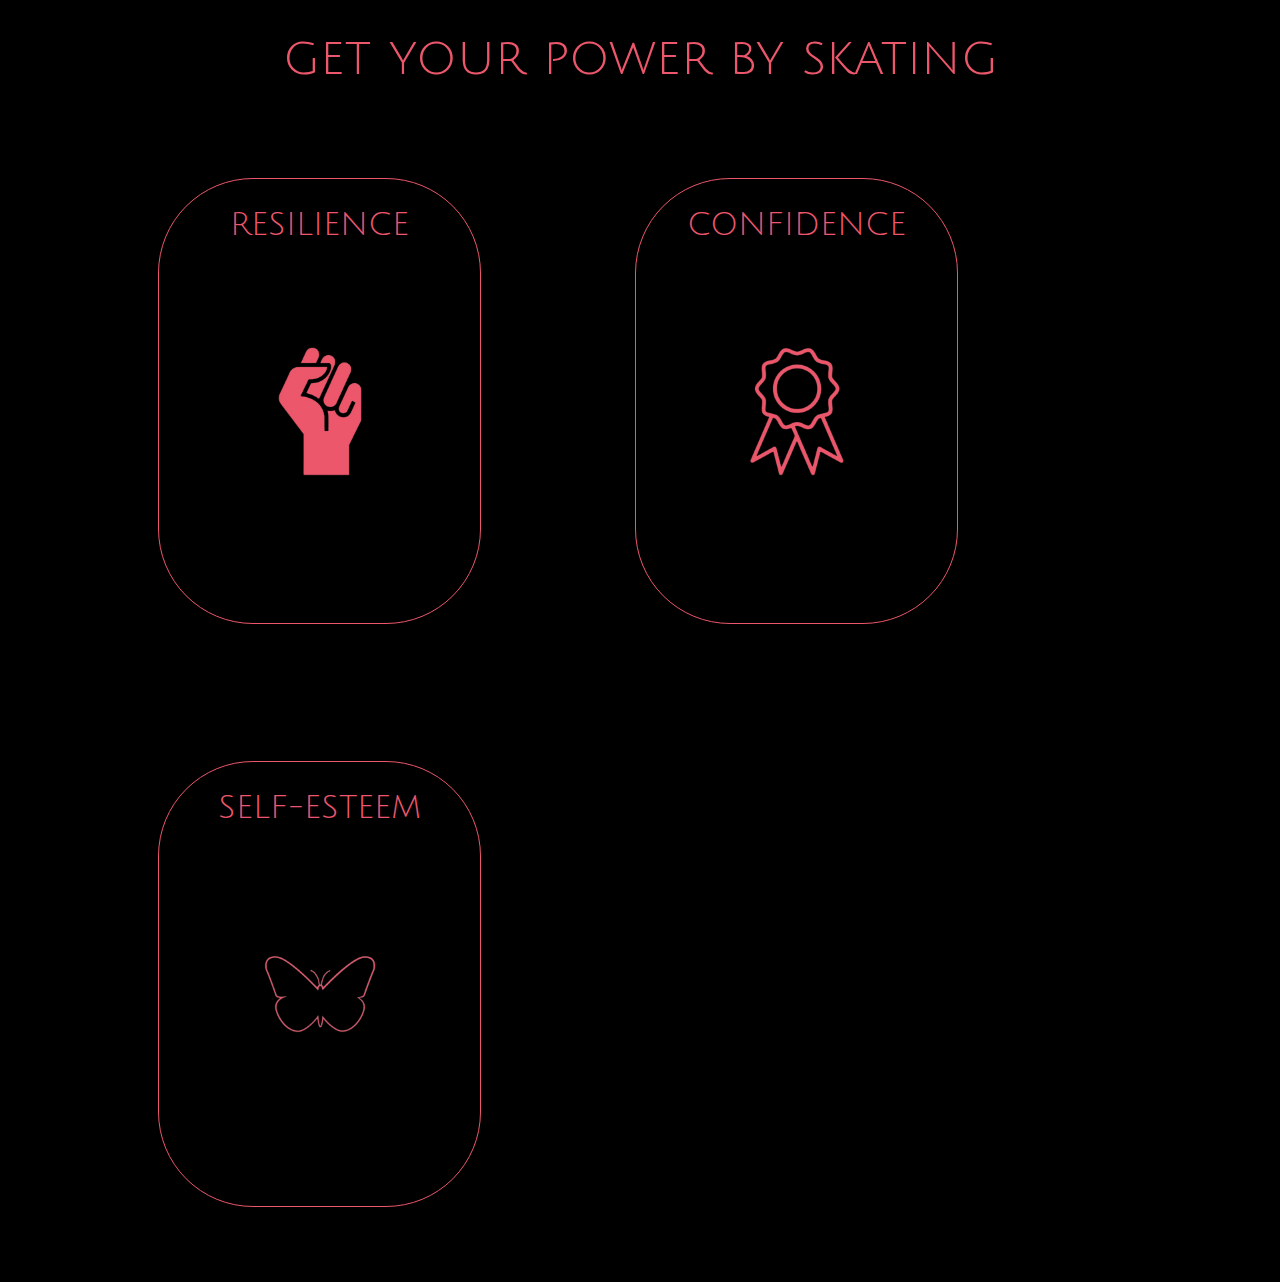
==== page2.html @ 32327ea9 "Page_2" ====
<!DOCTYPE html>
<html lang="en">
<head>
    <meta charset="UTF-8">
    <meta name="viewport" content="width=device-width, initial-scale=1.0">
    <link rel="stylesheet" href="styles.css">
    <link rel="preconnect" href="https://fonts.googleapis.com">
    <link rel="preconnect" href="https://fonts.gstatic.com" crossorigin>
    <link href="https://fonts.googleapis.com/css2?family=Julius+Sans+One&display=swap" rel="stylesheet">
    <title>Document</title>
</head>
<body>
    <div class="inicio">
        <h1 class="page2">Get your power by skating</h1>
    </div>
    <div class="frames">
        <button class="frame-button">
            <h2 class="h2-frame">Resilience</h2>
            <img class="imagens_p2" src="images/Resilience-removebg-preview.png" alt="Power fist">
            <p>To face new challenges</p>
        </button>
        <button class="frame-button">
            <h2 class="h2-frame">Confidence</h2>
            <img class="imagens_p2" src="images/confidence-removebg-preview.png" alt="Power fist">
            <p>Trying something new</p>
        </button>
        <button class="frame-button">
            <h2 class="h2-frame">Self-esteem</h2>
            <img class="imagens_p2" src="images/self-esteem-removebg-preview.png" alt="Power fist">
            <p>It's nothing more badass than a skater</p>
        </button>
    </div>
    <script src="page2.html"></script>
</body>
</html>
---- styles.css ----
body {
  background-color: black;
  display: flex;
  flex-direction: column;
  justify-content: flex-start;
}

.inicio {
  display: flex;
  flex-direction: column;
  align-items: center;
  justify-content: center;
  height: 100px;
}

h1.page2 {
  color: #EC576B;
  font-family: Julius Sans One;
  font-size: 50px;
  font-weight: 400;
  line-height: normal;
  text-transform: lowercase;
}


#text-inicial{
padding-top: 150px;
padding-left: 150px;
margin: 20px;
color: #EC576B;
font-size: 70px;
font-family: Julius Sans One;
font-weight: 400;
word-wrap: break-word;
}

.container {
    display: flex;
    padding-left: 100px;
  }

.button-hp{
width: 276px;
height: 73px;
border-radius: 46px;
border: 1px solid #EC576B;
background: rgba(217, 217, 217, 0.00);
display: flex;
justify-content: center;
align-items: center;
margin-left: 160px;
}

.button-text{
color: #EC576B;
text-shadow: 0px 4px 4px 0px rgba(0, 0, 0, 0.25);
font-size: 25px;
font-family: Julius Sans One;
}

.pic1{
width: 550px;
height: 750px;
flex-shrink: 0;
float: right;
margin-left: 100px;
border-radius: 40px 0 0 40px;
background: url(images/hp_photo.jpg), lightgray 50% / cover no-repeat;
background-size: 50% auto;
background-repeat: no-repeat;
background-position: right center;
position: absolute;
  top: 50%;
  transform: translateY(-50%);
  right: 0;
  height: 75%;
 }

 a{
  text-decoration: none;
 }

 .pop-out {
  transform: scale(1.2); 
  transition: transform 0.3s ease; 
}

.frame-button{
  width: 323px;
height: 446px;
border-radius: 95px;
border: 1px solid #EC576B;
background: rgba(0, 0, 0, 0.10);
box-shadow: 0px 4px 4px 0px rgba(0, 0, 0, 0.25);
margin-left: 150px;
margin-top: 70px;
text-align: center;
position: relative;
}

.imagens_p2 {
  position: absolute;
  top: 50%;
  left: 50%;
  transform: translate(-50%, -50%);
  width: 116px;
  height: auto;
  object-fit: cover;
  margin-top: 10px;
}

.h2-frame {
  display: flex;
  flex-direction: column;
  align-items: center;
  justify-content: flex-start;
  height: 100%;
  color: #EC576B;
  font-size: 32px;
  font-family: Julius Sans One;
  font-style: normal;
  font-weight: 400;
  line-height: normal;
  text-transform: uppercase;
}
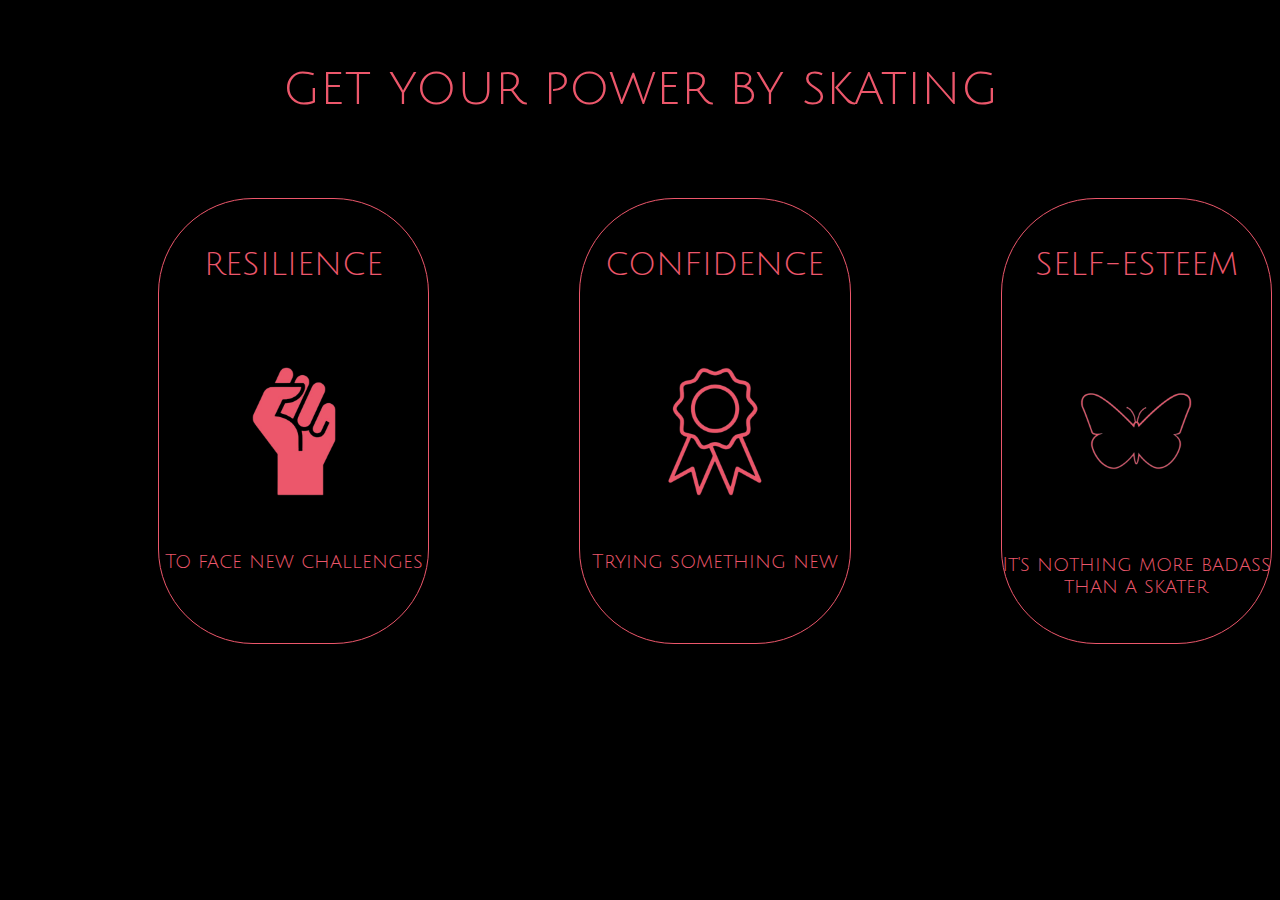
==== commit f71fb727: "teste página 2" ====
--- a/page2.html
+++ b/page2.html
@@ -7,9 +7,10 @@
     <link rel="preconnect" href="https://fonts.googleapis.com">
     <link rel="preconnect" href="https://fonts.gstatic.com" crossorigin>
     <link href="https://fonts.googleapis.com/css2?family=Julius+Sans+One&display=swap" rel="stylesheet">
+    
     <title>Document</title>
 </head>
-<body>
+<body class="custom-body">
     <div class="inicio">
         <h1 class="page2">Get your power by skating</h1>
     </div>
@@ -17,19 +18,19 @@
         <button class="frame-button">
             <h2 class="h2-frame">Resilience</h2>
             <img class="imagens_p2" src="images/Resilience-removebg-preview.png" alt="Power fist">
-            <p>To face new challenges</p>
+            <p class="p-page2">To face new challenges</p>
         </button>
         <button class="frame-button">
             <h2 class="h2-frame">Confidence</h2>
             <img class="imagens_p2" src="images/confidence-removebg-preview.png" alt="Power fist">
-            <p>Trying something new</p>
+            <p class="p-page2">Trying something new</p>
         </button>
         <button class="frame-button">
             <h2 class="h2-frame">Self-esteem</h2>
             <img class="imagens_p2" src="images/self-esteem-removebg-preview.png" alt="Power fist">
-            <p>It's nothing more badass than a skater</p>
+            <p class="p-page2" id="button-3">It's nothing more badass <br>than a skater</p>br></p>
         </button>
     </div>
-    <script src="page2.html"></script>
+    <script src="index.js"></script>
 </body>
 </html>--- a/styles.css
+++ b/styles.css
@@ -1,43 +1,44 @@
-body {
+.custom-body {
   background-color: black;
   display: flex;
   flex-direction: column;
   justify-content: flex-start;
 }
 
-.inicio {
-  display: flex;
-  flex-direction: column;
-  align-items: center;
-  justify-content: center;
-  height: 100px;
-}
-
-h1.page2 {
-  color: #EC576B;
-  font-family: Julius Sans One;
-  font-size: 50px;
+.container {
+  display: flex;
+  flex-direction: column;
+  align-items: flex-start;
+}
+
+@media (max-width: 767px) {
+  .container {
+    flex-direction: column; 
+    align-items: center;
+    padding-bottom: 40px;
+  }
+}
+
+#text-inicial {
+  padding-top: 100px;
+  padding-left: 150px;
+  margin: 20px;
+  margin-top: 160px;
+  color: #EC576B;
+  font-size: 70px;
+  font-family: Julius Sans One;
   font-weight: 400;
-  line-height: normal;
-  text-transform: lowercase;
-}
-
-
-#text-inicial{
-padding-top: 150px;
-padding-left: 150px;
-margin: 20px;
-color: #EC576B;
-font-size: 70px;
-font-family: Julius Sans One;
-font-weight: 400;
-word-wrap: break-word;
-}
-
-.container {
-    display: flex;
-    padding-left: 100px;
-  }
+  word-wrap: break-word;
+}
+
+@media (max-width: 767px) {
+  #text-inicial {
+    padding-top: 550px;
+    padding-left: 0;
+    text-align: center;
+    font-size: 40px;
+  }
+}
 
 .button-hp{
 width: 276px;
@@ -58,32 +59,82 @@
 font-family: Julius Sans One;
 }
 
-.pic1{
-width: 550px;
-height: 750px;
-flex-shrink: 0;
-float: right;
-margin-left: 100px;
-border-radius: 40px 0 0 40px;
-background: url(images/hp_photo.jpg), lightgray 50% / cover no-repeat;
-background-size: 50% auto;
-background-repeat: no-repeat;
-background-position: right center;
-position: absolute;
+@media(max-width:767px){
+  .button-hp{
+    flex-direction: column;
+    text-align: center;
+    margin-top: 20px;
+    margin-left: 0;
+  }
+}
+
+.pic1 {
+  width: 100%;
+  max-width: 550px;
+  height: auto;
+  object-fit: cover;
+  margin-left: 100px;
+  border-radius: 40px 0 0 40px;
+  position: absolute;
   top: 50%;
   transform: translateY(-50%);
   right: 0;
-  height: 75%;
- }
-
- a{
+}
+
+@media(max-width:767px){
+  .pic1{
+    width: auto;
+    margin-top: 10px;
+  }
+}
+
+a{
   text-decoration: none;
- }
+}
 
  .pop-out {
   transform: scale(1.2); 
   transition: transform 0.3s ease; 
 }
+
+.inicio {
+  display: flex;
+  flex-direction: column;
+  align-items: center;
+  justify-content: center;
+  height: 100px;
+}
+
+.frames {
+  display: flex;
+  flex-direction: row;
+  align-items: flex-start;
+}
+
+@media (max-width:767px) {
+  .frames{
+    flex-direction: column;
+  }
+}
+.page2 {
+  color: #EC576B;
+  font-family: Julius Sans One;
+  font-size: 50px;
+  font-weight: 400;
+  line-height: normal;
+  text-transform: lowercase;
+  padding-top: 60px;
+}
+
+@media (max-width:767px) {
+  .page2{
+    padding-top: 40px;
+    padding-left: 0;
+    text-align: center;
+    font-size: 40px;
+  }
+}
+
 
 .frame-button{
   width: 323px;
@@ -93,7 +144,7 @@
 background: rgba(0, 0, 0, 0.10);
 box-shadow: 0px 4px 4px 0px rgba(0, 0, 0, 0.25);
 margin-left: 150px;
-margin-top: 70px;
+margin-top: 90px;
 text-align: center;
 position: relative;
 }
@@ -115,6 +166,7 @@
   align-items: center;
   justify-content: flex-start;
   height: 100%;
+  padding-top: 20px;
   color: #EC576B;
   font-size: 32px;
   font-family: Julius Sans One;
@@ -123,3 +175,42 @@
   line-height: normal;
   text-transform: uppercase;
 }
+
+.p-page2{
+  display: flex;
+  flex-direction: column;
+  align-items: center;
+  justify-content: flex-end;
+  height: 100%;
+  color: #EC576B;
+  font-size: 20px;
+  font-family: Julius Sans One;
+position: absolute;
+position: absolute;
+bottom: 50px;
+left: 0;
+right: 0;
+text-align: center;
+}
+
+#button-3{
+  bottom: 25px;
+}
+
+@media (max-width:767px) {
+  .frame-button{
+    flex-direction: column;
+    text-align: center;
+    margin-left: 80px;
+  }
+  .h2-frame{
+    flex-direction: column;
+    text-align: center;
+    margin-left: 60px;
+  }
+
+  .imagens_p2{
+    flex-direction: column;
+    text-align: center;
+  }
+}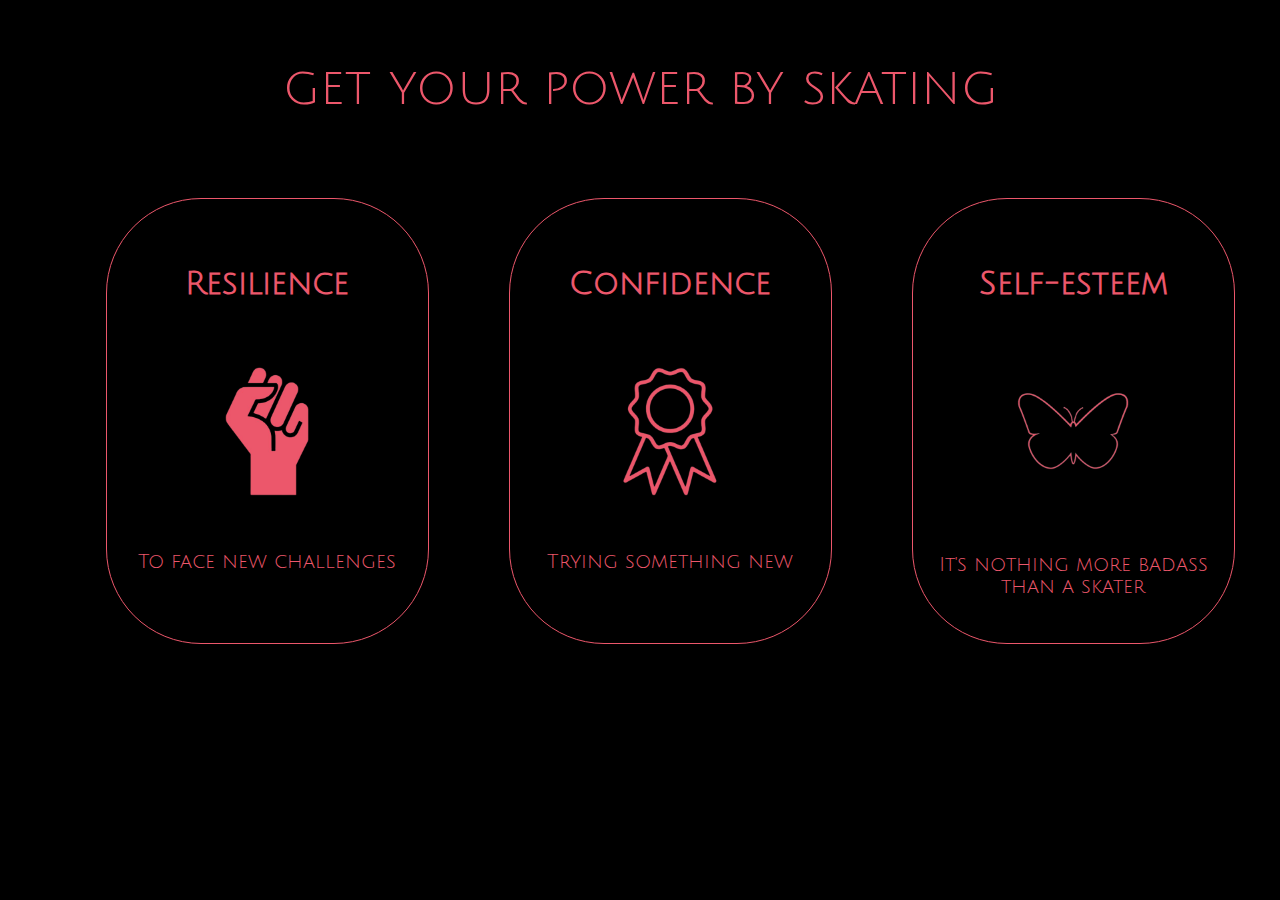
==== commit 0310447e: "update (Mobilie e DT)" ====
--- a/page2.html
+++ b/page2.html
@@ -28,7 +28,7 @@
         <button class="frame-button">
             <h2 class="h2-frame">Self-esteem</h2>
             <img class="imagens_p2" src="images/self-esteem-removebg-preview.png" alt="Power fist">
-            <p class="p-page2" id="button-3">It's nothing more badass <br>than a skater</p>br></p>
+            <p class="p-page2" id="button-3">It's nothing more badass <br>than a skater</p></br>
         </button>
     </div>
     <script src="index.js"></script>
--- a/styles.css
+++ b/styles.css
@@ -97,6 +97,8 @@
   transition: transform 0.3s ease; 
 }
 
+/* Page 2*/
+
 .inicio {
   display: flex;
   flex-direction: column;
@@ -107,13 +109,16 @@
 
 .frames {
   display: flex;
-  flex-direction: row;
-  align-items: flex-start;
+  flex-wrap: wrap;
+  align-items: center;
+  justify-content: center;
+  gap: 20px;
 }
 
 @media (max-width:767px) {
   .frames{
     flex-direction: column;
+    text-align: center;
   }
 }
 .page2 {
@@ -141,12 +146,14 @@
 height: 446px;
 border-radius: 95px;
 border: 1px solid #EC576B;
-background: rgba(0, 0, 0, 0.10);
+background:black;
 box-shadow: 0px 4px 4px 0px rgba(0, 0, 0, 0.25);
-margin-left: 150px;
 margin-top: 90px;
 text-align: center;
 position: relative;
+flex-wrap: wrap;
+display: flex;
+margin-left: 60px;
 }
 
 .imagens_p2 {
@@ -166,14 +173,15 @@
   align-items: center;
   justify-content: flex-start;
   height: 100%;
-  padding-top: 20px;
   color: #EC576B;
   font-size: 32px;
   font-family: Julius Sans One;
-  font-style: normal;
-  font-weight: 400;
-  line-height: normal;
-  text-transform: uppercase;
+position: absolute;
+top: 40px;
+left: 0;
+right: 0;
+text-align: center;
+
 }
 
 .p-page2{
@@ -185,7 +193,6 @@
   color: #EC576B;
   font-size: 20px;
   font-family: Julius Sans One;
-position: absolute;
 position: absolute;
 bottom: 50px;
 left: 0;
@@ -201,12 +208,13 @@
   .frame-button{
     flex-direction: column;
     text-align: center;
-    margin-left: 80px;
+    margin: auto;
+    margin-top: 80px;
   }
   .h2-frame{
     flex-direction: column;
     text-align: center;
-    margin-left: 60px;
+    margin-left: auto;
   }
 
   .imagens_p2{
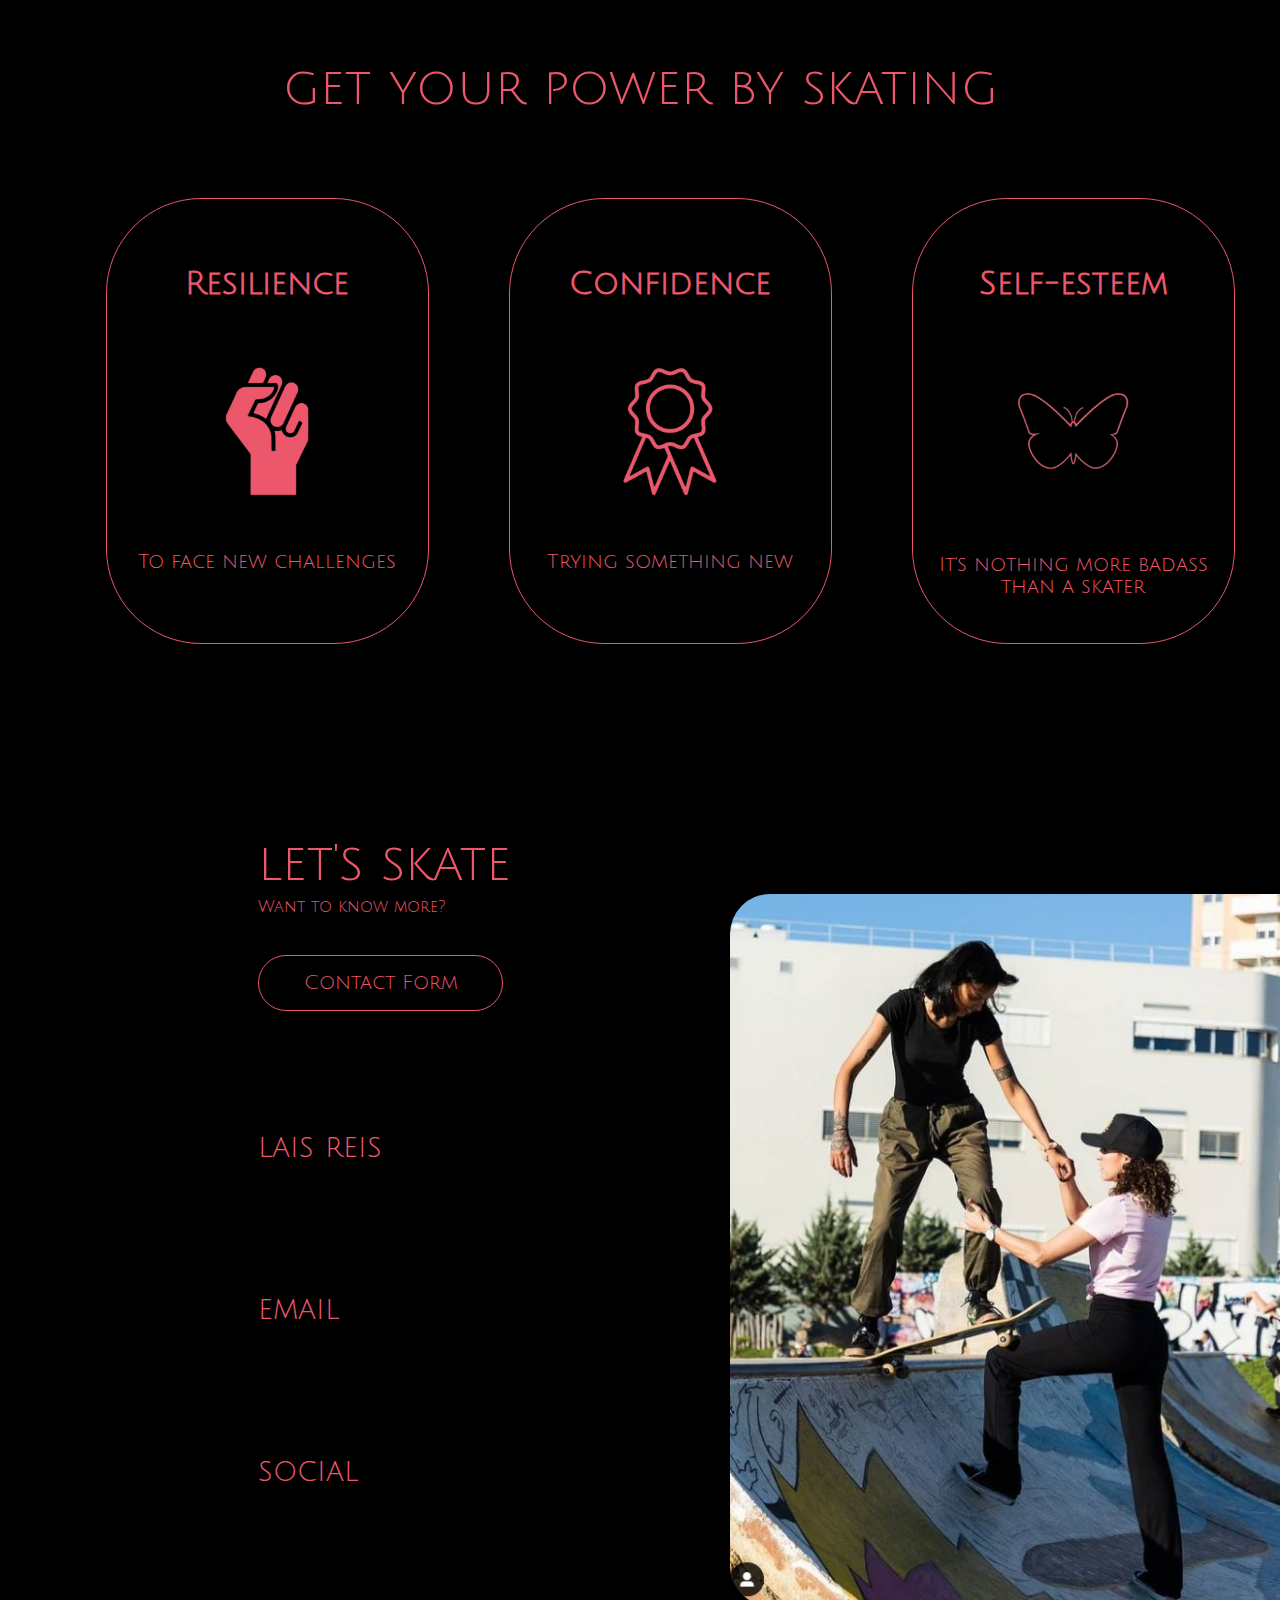
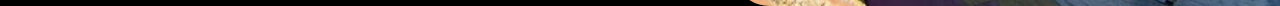
==== commit cb19bab7: "Update - Html - HP" ====
--- a/page2.html
+++ b/page2.html
@@ -31,6 +31,20 @@
             <p class="p-page2" id="button-3">It's nothing more badass <br>than a skater</p></br>
         </button>
     </div>
+    <div class="container-form">
+        <img class="pic-2" src="images/helping.JPG" alt="A girl helping other girl to drop a ramp">
+        <h1 class="h1-page2">LET'S Skate</h1>
+        <p class="p-form">Want to know more?</p>
+        <button class="btn-form"><span class="btn-form-text">Contact Form</span></button>
+        
+    </div>
+<div class="info-lais">
+    <h1 class="h1-info">Lais Reis</h1>
+        <p>the Future is female</p>
+        <h1 class="h1-info">Email</h1>
+        <p>laisreis04@gmail.com</p>
+        <h1 class="h1-info">social</h1>
+</div>        
     <script src="index.js"></script>
 </body>
 </html>--- a/styles.css
+++ b/styles.css
@@ -157,25 +157,25 @@
 }
 
 .imagens_p2 {
-  position: absolute;
-  top: 50%;
-  left: 50%;
-  transform: translate(-50%, -50%);
-  width: 116px;
-  height: auto;
-  object-fit: cover;
-  margin-top: 10px;
+position: absolute;
+top: 50%;
+left: 50%;
+transform: translate(-50%, -50%);
+width: 116px;
+height: auto;
+object-fit: cover;
+margin-top: 10px;
 }
 
 .h2-frame {
-  display: flex;
-  flex-direction: column;
-  align-items: center;
-  justify-content: flex-start;
-  height: 100%;
-  color: #EC576B;
-  font-size: 32px;
-  font-family: Julius Sans One;
+display: flex;
+flex-direction: column;
+align-items: center;
+justify-content: flex-start;
+height: 100%;
+color: #EC576B;
+font-size: 32px;
+font-family: Julius Sans One;
 position: absolute;
 top: 40px;
 left: 0;
@@ -185,14 +185,14 @@
 }
 
 .p-page2{
-  display: flex;
-  flex-direction: column;
-  align-items: center;
-  justify-content: flex-end;
-  height: 100%;
-  color: #EC576B;
-  font-size: 20px;
-  font-family: Julius Sans One;
+display: flex;
+flex-direction: column;
+align-items: center;
+justify-content: flex-end;
+height: 100%;
+color: #EC576B;
+font-size: 20px;
+font-family: Julius Sans One;
 position: absolute;
 bottom: 50px;
 left: 0;
@@ -221,4 +221,106 @@
     flex-direction: column;
     text-align: center;
   }
+}
+
+/*Page 2 - Part 2 */
+
+.pic-2 {
+  width: 100%;
+  max-width: 550px;
+  height: auto;
+  margin-top: 800px;
+  object-fit: cover;
+  margin-left: 100px;
+  border-radius: 40px 0 0 40px;
+  position: absolute;
+  top: 50%;
+  transform: translateY(-50%);
+  right: 0;
+}
+
+@media(max-width:767px){
+  .pic-2{
+    width: auto;
+    margin-top: 10px;
+    display: flex;
+    flex-direction: column;
+    align-items: center;
+    justify-content: flex-end;
+  }
+}
+
+.container-form{
+  display: flex;
+  flex-direction: column;
+ padding: 150px 0 40px 250px;
+}
+
+@media (max-width:767px) {
+  .container-form{
+    flex-direction: column;
+    text-align: center;
+  }}
+
+.h1-page2{
+  color: #EC576B;
+  font-family: Julius Sans One;
+  font-size: 50px;
+  font-weight: 400;
+  line-height: normal;
+  text-transform: lowercase;
+  display: flex;
+width: 468px;
+height: 72px;
+flex-direction: column;
+justify-content: center;
+}
+
+.p-form{
+  color: #EC576B;
+  font-family: Julius Sans One;
+  display: flex-end;
+  margin-top: -35px;
+width: 197px;
+height: 41px;
+flex-direction: column;
+justify-content: center;
+}
+
+.btn-form{
+  width: 245px;
+height: 56px;
+border-radius: 46px;
+border: 1px solid #EC576B;
+background:black;
+display: flex;
+justify-content: center;
+align-items: center;
+}
+
+.btn-form-text{
+  color: #EC576B;
+text-shadow: 0px 4px 4px 0px rgba(0, 0, 0, 0.25);
+font-size: 20px;
+font-family: Julius Sans One;
+}
+
+.info-lais{
+  display: flex;
+  flex-direction: column;
+ padding: 40px 0 40px 250px;
+}
+
+.h1-info{
+    color: #EC576B;
+    font-family: Julius Sans One;
+    font-size: 30px;
+    font-weight: 400;
+    line-height: normal;
+    text-transform: lowercase;
+    display: flex;
+  width: 468px;
+  height: 72px;
+  flex-direction: column;
+  justify-content: center;
 }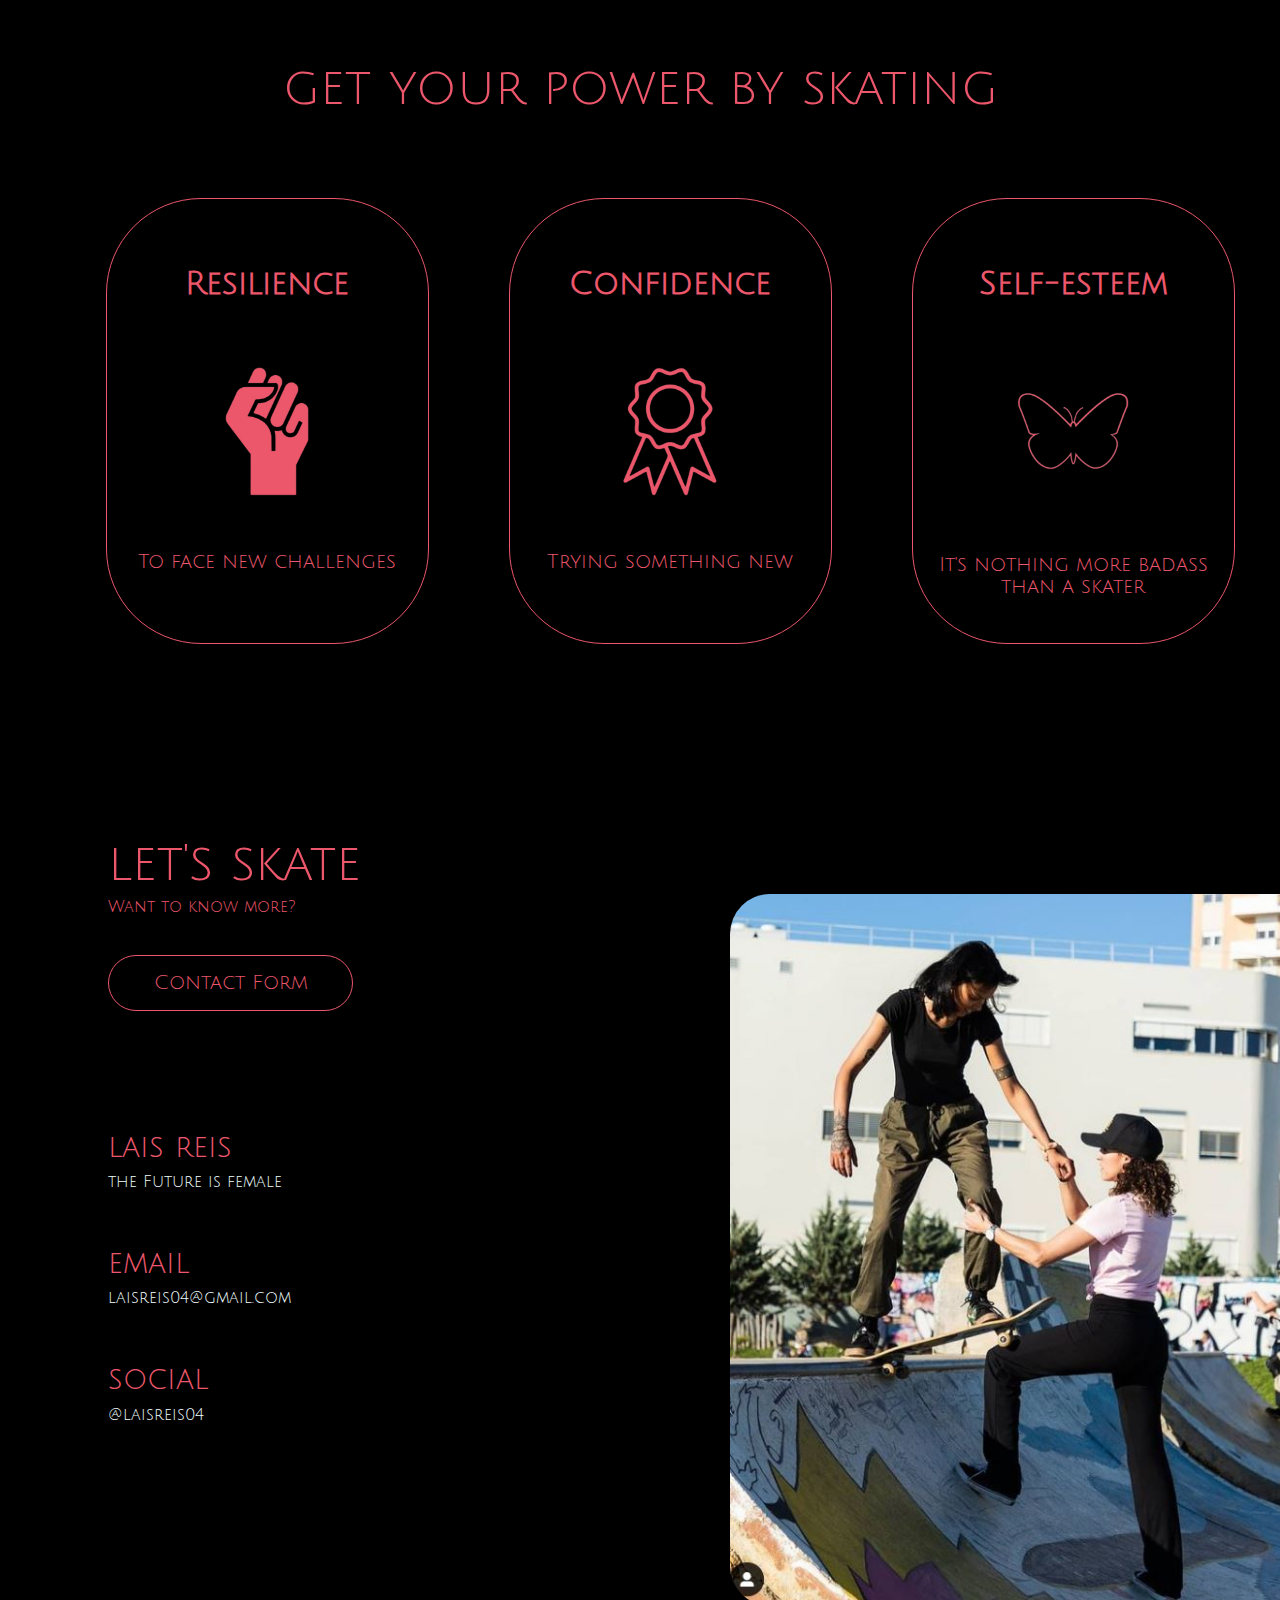
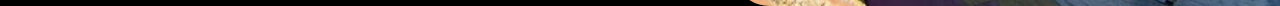
==== commit 38252573: "updates" ====
--- a/page2.html
+++ b/page2.html
@@ -35,15 +35,16 @@
         <img class="pic-2" src="images/helping.JPG" alt="A girl helping other girl to drop a ramp">
         <h1 class="h1-page2">LET'S Skate</h1>
         <p class="p-form">Want to know more?</p>
-        <button class="btn-form"><span class="btn-form-text">Contact Form</span></button>
+        <button class="btn-form"><a href="https://5ukkdf6ttcg.typeform.com/to/XYhkBJeW"><span class="btn-form-text">Contact Form</span></a></button>
         
     </div>
 <div class="info-lais">
     <h1 class="h1-info">Lais Reis</h1>
-        <p>the Future is female</p>
+        <p class="p-info">the Future is female</p>
         <h1 class="h1-info">Email</h1>
-        <p>laisreis04@gmail.com</p>
+        <p class="p-info">laisreis04@gmail.com</p>
         <h1 class="h1-info">social</h1>
+        <p class="p-info" id="instagram"><a href="https://www.instagram.com/laisreis04/">@laisreis04</a></p>
 </div>        
     <script src="index.js"></script>
 </body>
--- a/styles.css
+++ b/styles.css
@@ -90,6 +90,7 @@
 
 a{
   text-decoration: none;
+  color: azure;
 }
 
  .pop-out {
@@ -253,7 +254,7 @@
 .container-form{
   display: flex;
   flex-direction: column;
- padding: 150px 0 40px 250px;
+ padding: 150px 0 40px 100px;
 }
 
 @media (max-width:767px) {
@@ -308,7 +309,7 @@
 .info-lais{
   display: flex;
   flex-direction: column;
- padding: 40px 0 40px 250px;
+ padding: 40px 0 40px 100px;
 }
 
 .h1-info{
@@ -323,4 +324,10 @@
   height: 72px;
   flex-direction: column;
   justify-content: center;
+}
+
+.p-info{
+  margin-top: -30px;
+  color: azure;
+  font-family: Julius Sans One;
 }